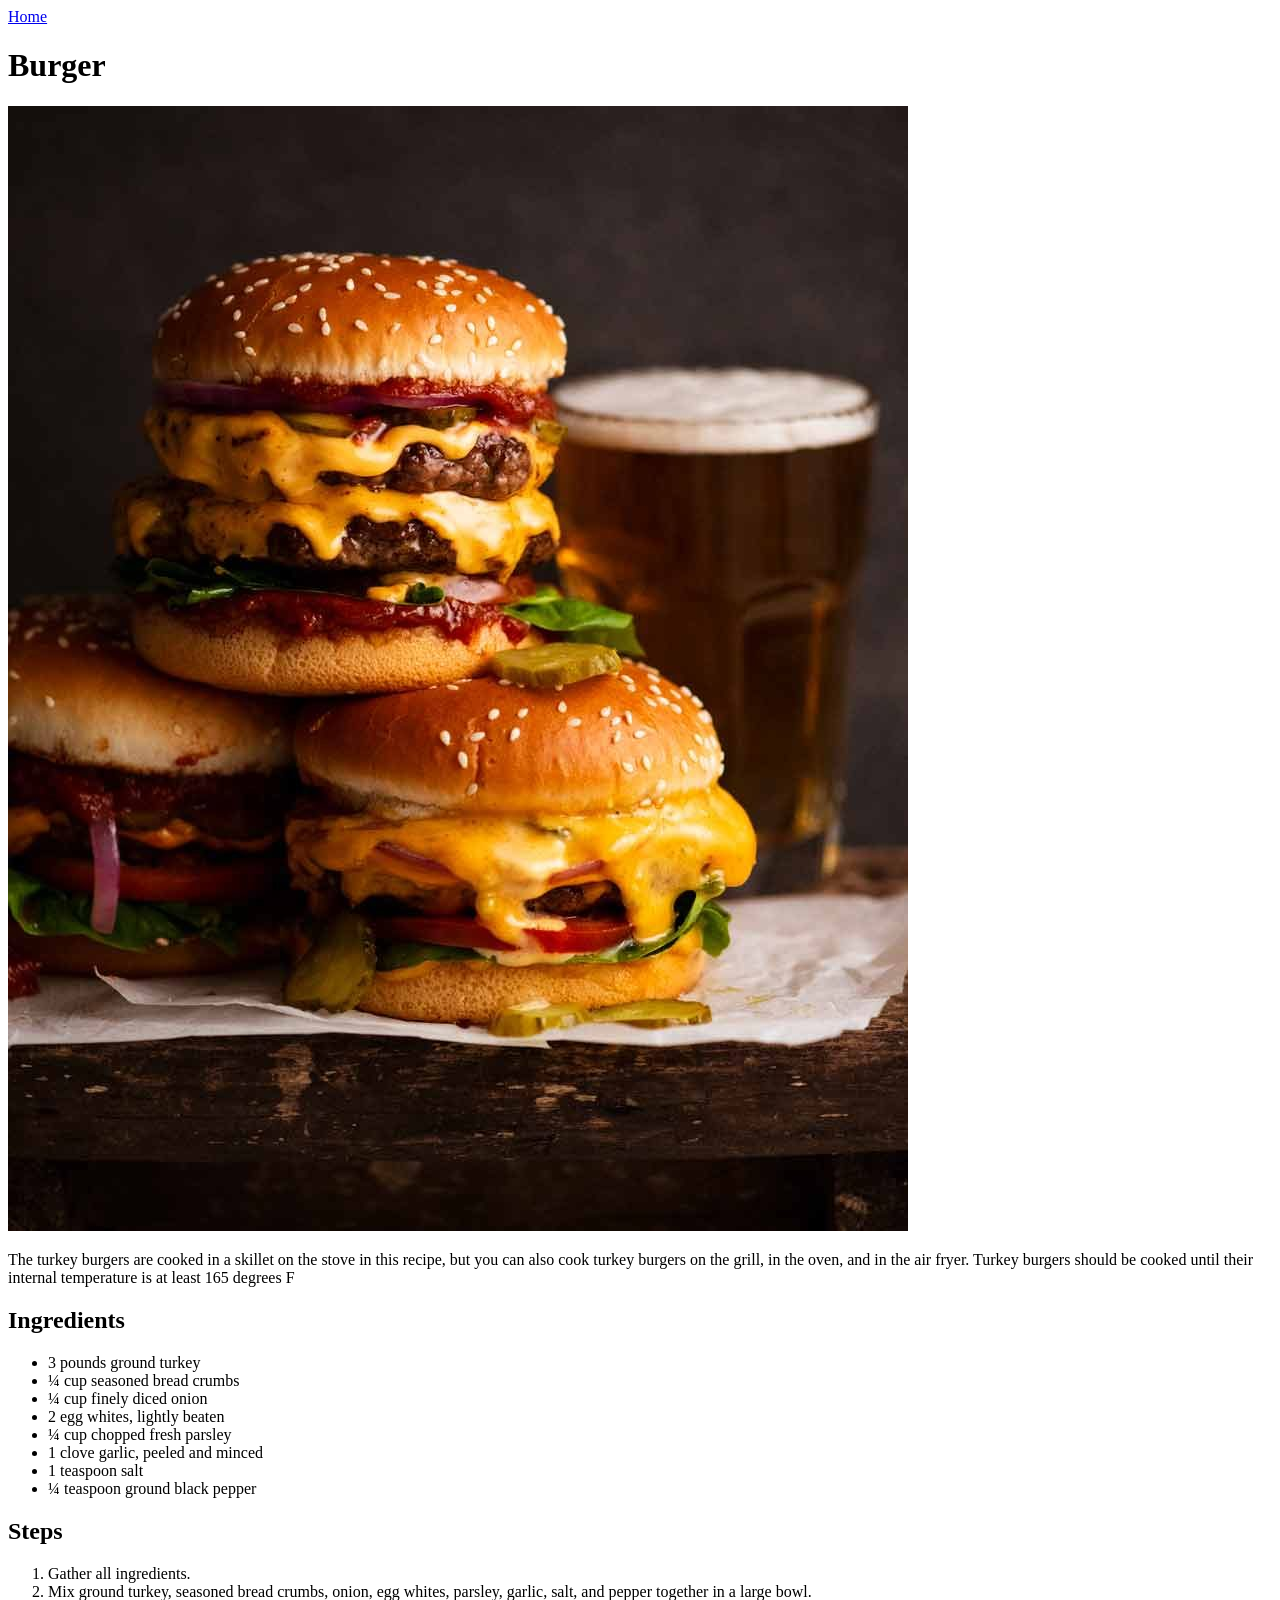
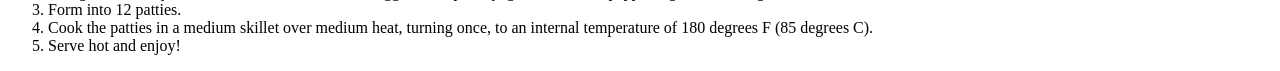
==== recipes/Burger.html @ 6138503b "Initial commit" ====
<!DOCTYPE html>
   <html lang="en">
     <head>
        <meta charset="UTF-8">
        <title>Burger Recipes</title>
     </head>

     <body>
       <a href="../index.html">Home</a>
       <h1>Burger</h1>
       <img src="../images/burger.jpg" alt="A homemade Burger">

       <p>The turkey burgers are cooked in a skillet on the stove in this recipe, but you can also cook turkey burgers on the grill, in the oven, and in the air fryer. Turkey burgers should be cooked until their internal temperature is at least 165 degrees F</p>

       <h2>Ingredients</h2>

         <ul>
           <li>3 pounds ground turkey</li>
           <li>¼ cup seasoned bread crumbs</li>
           <li>¼ cup finely diced onion</li>
           <li>2 egg whites, lightly beaten</li>
           <li>¼ cup chopped fresh parsley</li>
           <li>1 clove garlic, peeled and minced</li>
           <li>1 teaspoon salt</li>
           <li>¼ teaspoon ground black pepper</li>
         </ul>

       <h2>Steps</h2>

         <ol>
           <li>Gather all ingredients.</li>
           <li>Mix ground turkey, seasoned bread crumbs, onion, egg whites, parsley, garlic, salt, and pepper together in a large bowl.</li>
           <li>Form into 12 patties.</li>
           <li>Cook the patties in a medium skillet over medium heat, turning once, to an internal temperature of 180 degrees F (85 degrees C).</li>
           <li>Serve hot and enjoy!</li>

     </body>
   </html>
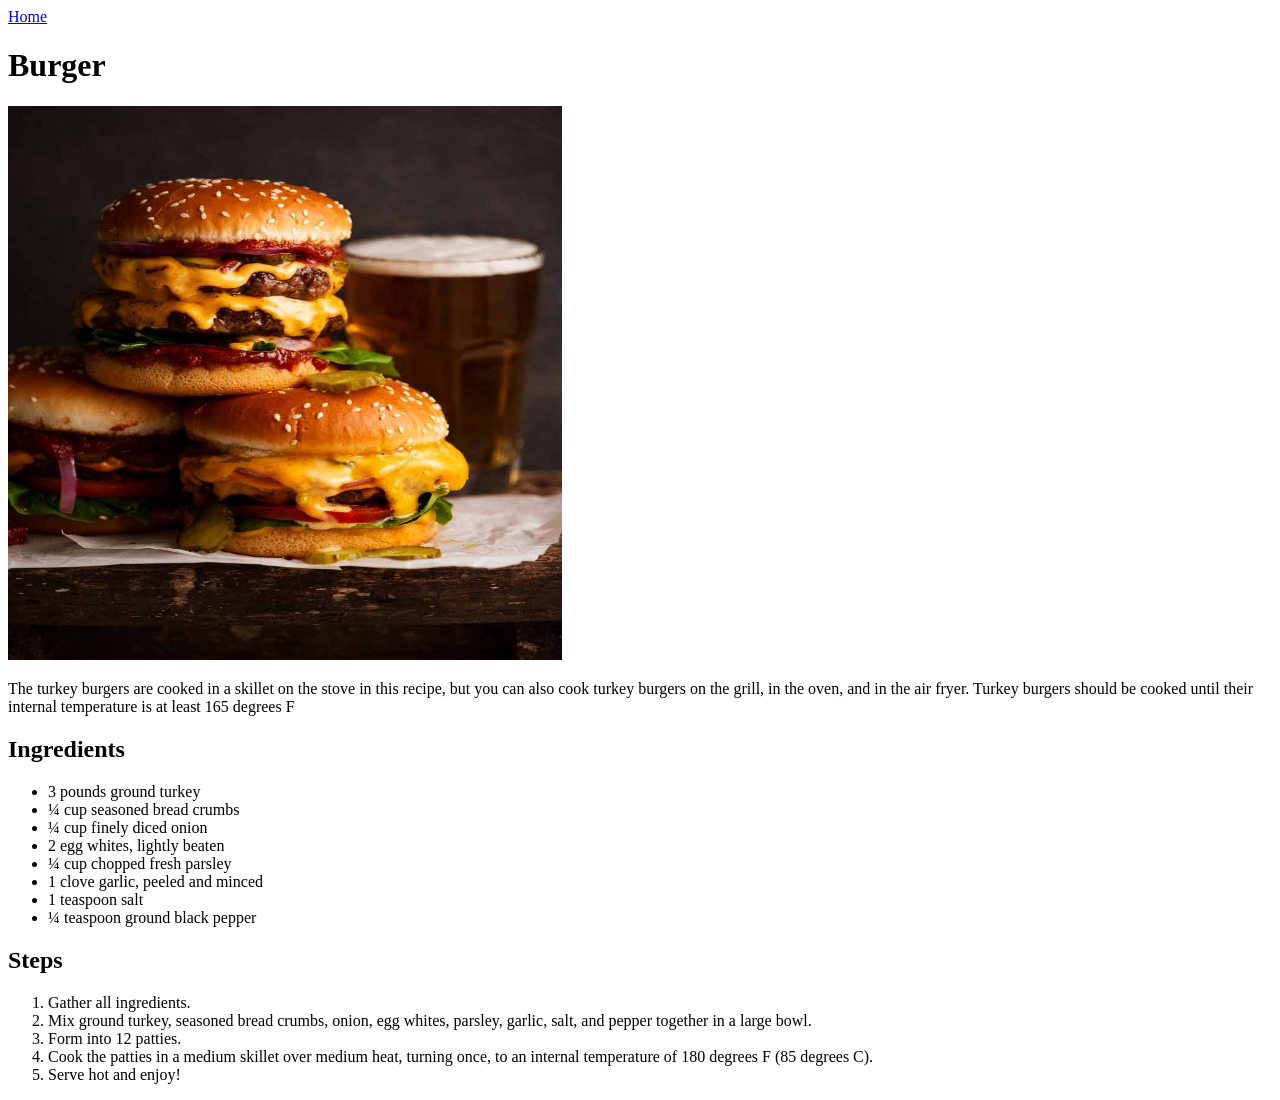
==== commit b9cbd3c0: "Reduction of photo sizes" ====
--- a/recipes/Burger.html
+++ b/recipes/Burger.html
@@ -2,13 +2,15 @@
    <html lang="en">
      <head>
         <meta charset="UTF-8">
+        <meta name="viewport" content="width=device-width, initial-scale=1.0">
         <title>Burger Recipes</title>
      </head>
 
      <body>
        <a href="../index.html">Home</a>
        <h1>Burger</h1>
-       <img src="../images/burger.jpg" alt="A homemade Burger">
+       <img src="../images/burger.jpg" alt="Homemade Burger"
+height="554" width="554">
 
        <p>The turkey burgers are cooked in a skillet on the stove in this recipe, but you can also cook turkey burgers on the grill, in the oven, and in the air fryer. Turkey burgers should be cooked until their internal temperature is at least 165 degrees F</p>
 
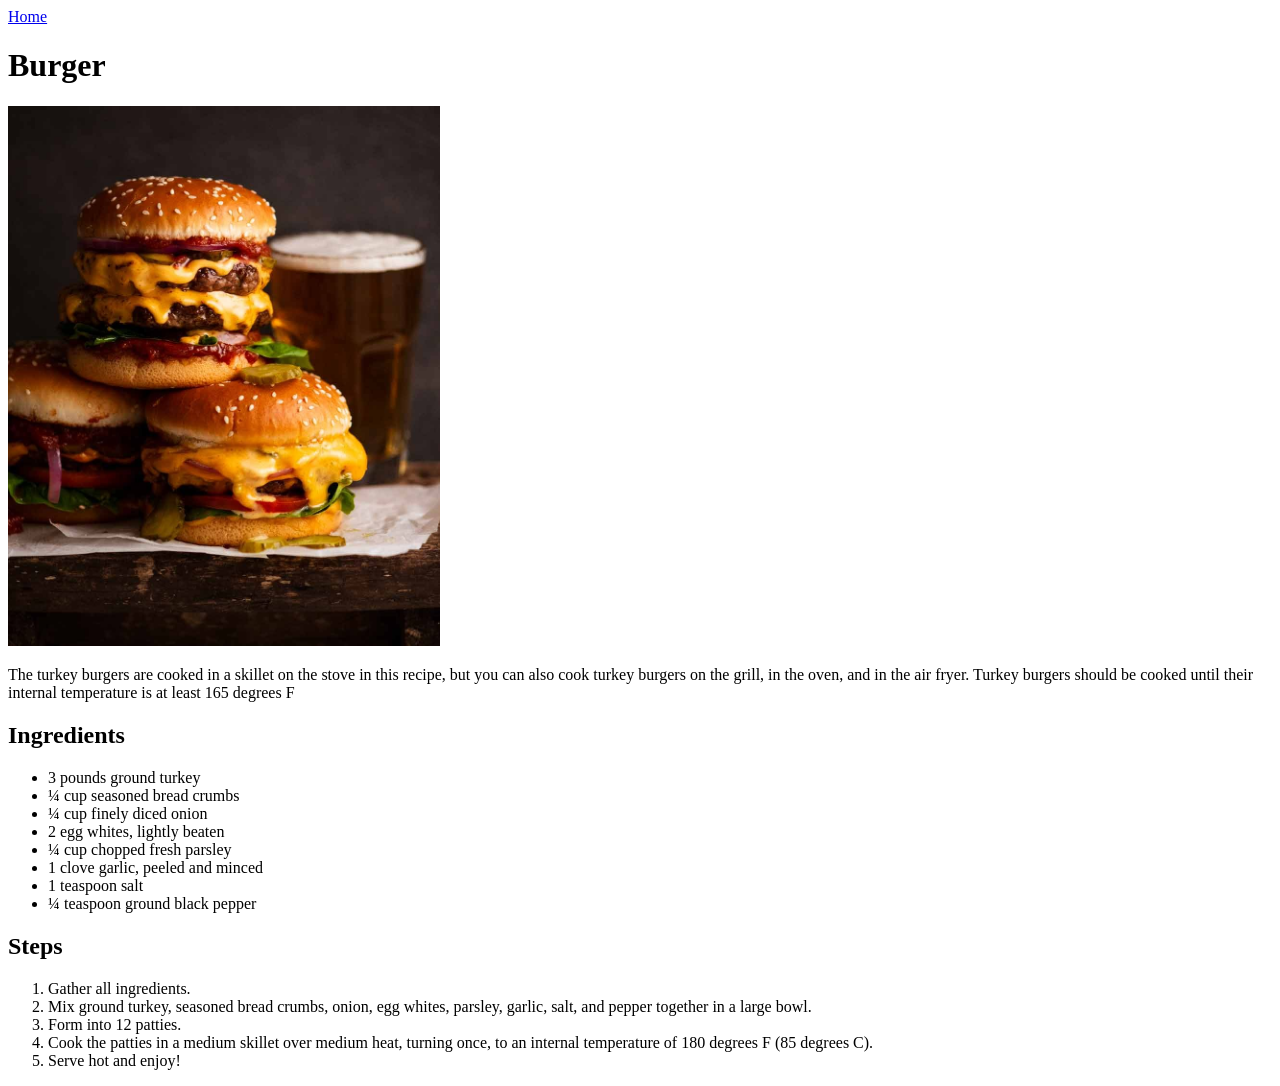
==== commit ec35051d: "I got find out that the browser can resize images with the addition of'auto' to either the height or" ====
--- a/recipes/Burger.html
+++ b/recipes/Burger.html
@@ -10,7 +10,7 @@
        <a href="../index.html">Home</a>
        <h1>Burger</h1>
        <img src="../images/burger.jpg" alt="Homemade Burger"
-height="554" width="554">
+height="540" width="auto">
 
        <p>The turkey burgers are cooked in a skillet on the stove in this recipe, but you can also cook turkey burgers on the grill, in the oven, and in the air fryer. Turkey burgers should be cooked until their internal temperature is at least 165 degrees F</p>
 
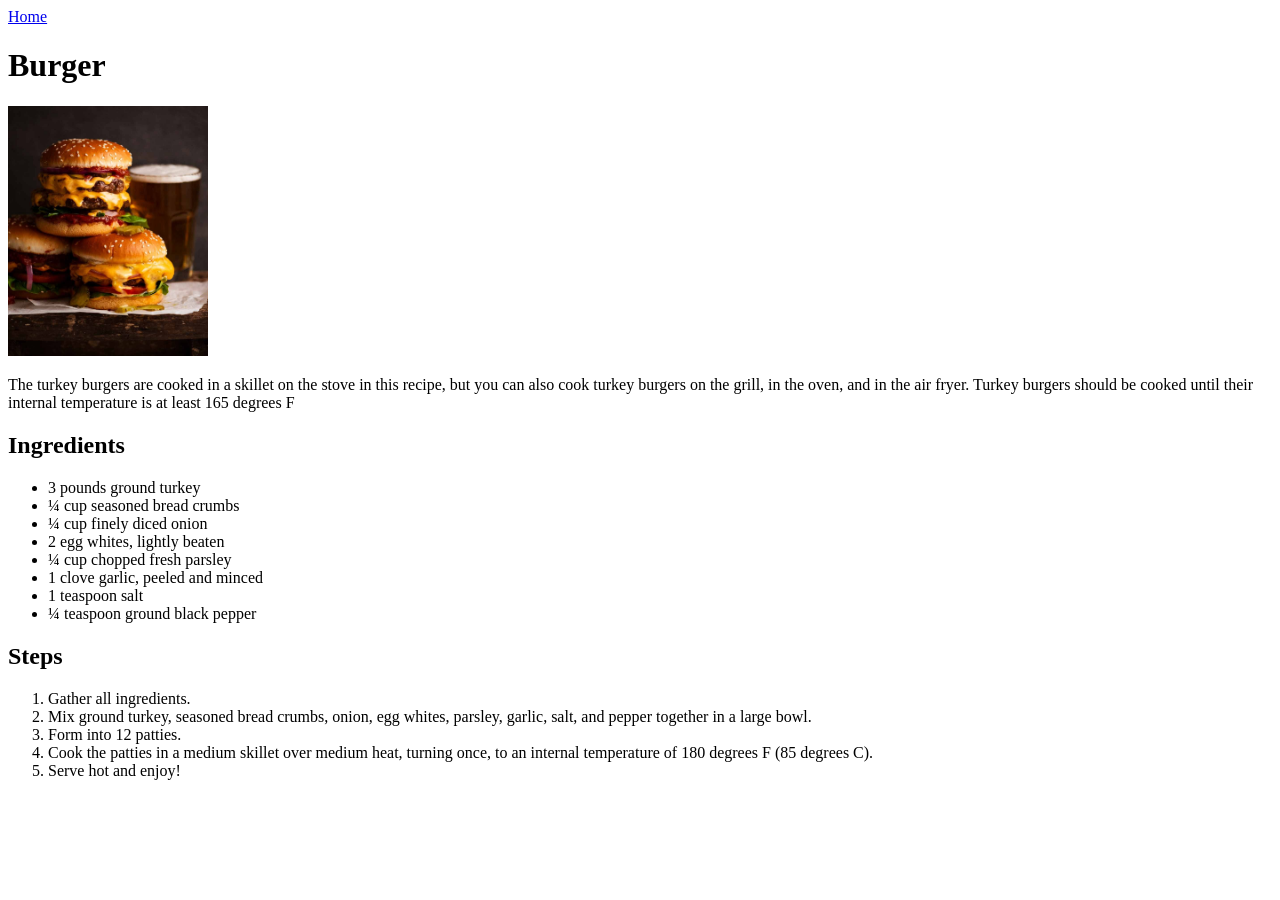
==== commit e6723908: "..." ====
--- a/recipes/Burger.html
+++ b/recipes/Burger.html
@@ -10,7 +10,7 @@
        <a href="../index.html">Home</a>
        <h1>Burger</h1>
        <img src="../images/burger.jpg" alt="Homemade Burger"
-height="540" width="auto">
+height="250" width="auto">
 
        <p>The turkey burgers are cooked in a skillet on the stove in this recipe, but you can also cook turkey burgers on the grill, in the oven, and in the air fryer. Turkey burgers should be cooked until their internal temperature is at least 165 degrees F</p>
 
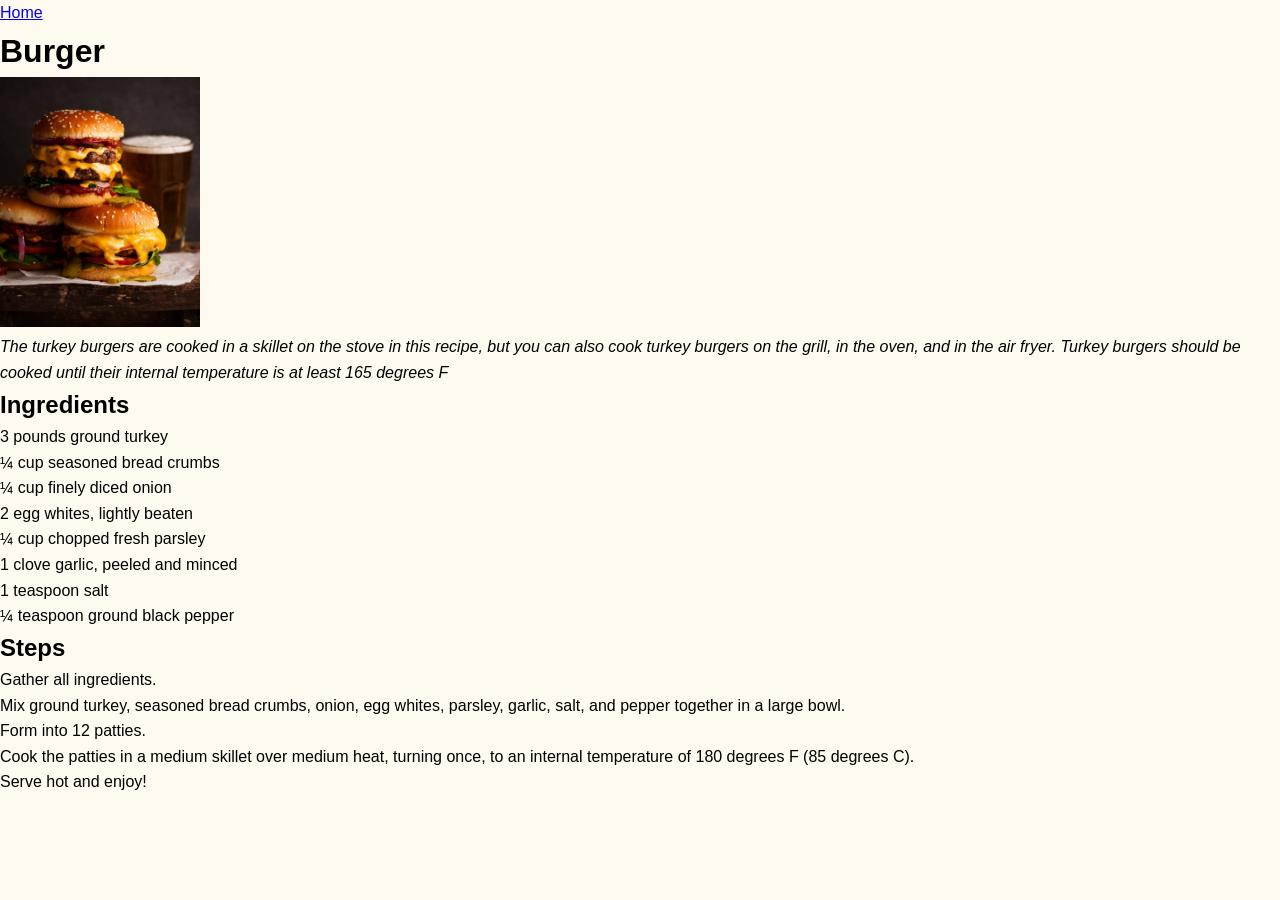
==== commit a0150ee6: "..." ====
--- a/recipes/Burger.html
+++ b/recipes/Burger.html
@@ -4,15 +4,17 @@
         <meta charset="UTF-8">
         <meta name="viewport" content="width=device-width, initial-scale=1.0">
         <title>Burger Recipes</title>
+        <link rel="stylesheet" href="../styles.css">
      </head>
 
      <body>
        <a href="../index.html">Home</a>
+
        <h1>Burger</h1>
        <img src="../images/burger.jpg" alt="Homemade Burger"
 height="250" width="auto">
 
-       <p>The turkey burgers are cooked in a skillet on the stove in this recipe, but you can also cook turkey burgers on the grill, in the oven, and in the air fryer. Turkey burgers should be cooked until their internal temperature is at least 165 degrees F</p>
+       <p><em>The turkey burgers are cooked in a skillet on the stove in this recipe, but you can also cook turkey burgers on the grill, in the oven, and in the air fryer. Turkey burgers should be cooked until their internal temperature is at least 165 degrees F</em></p>
 
        <h2>Ingredients</h2>
 
@@ -31,10 +33,13 @@
 
          <ol>
            <li>Gather all ingredients.</li>
-           <li>Mix ground turkey, seasoned bread crumbs, onion, egg whites, parsley, garlic, salt, and pepper together in a large bowl.</li>
+           <li>Mix ground turkey, seasoned bread crumbs, onion, egg whites, parsley, garlic, salt,
+                and pepper together in a large bowl.</li>
            <li>Form into 12 patties.</li>
-           <li>Cook the patties in a medium skillet over medium heat, turning once, to an internal temperature of 180 degrees F (85 degrees C).</li>
+           <li>Cook the patties in a medium skillet over medium heat, turning once, to an internal temperature of
+               180 degrees F (85 degrees C).</li>
            <li>Serve hot and enjoy!</li>
+         </ol>
 
      </body>
    </html>
--- a/styles.css
+++ b/styles.css
@@ -0,0 +1,19 @@
+* {
+    margin: 0;
+    padding: 0;
+    box-sizing: border-box;
+    background-color: floralwhite;
+}
+
+body {
+    font-family: 'Arial', sans-serif;
+    line-height: 1.6;
+}
+
+.Homepage p {
+    color: #4A3728;
+}
+
+.Homepage h1 {
+    color: chocolate;
+}
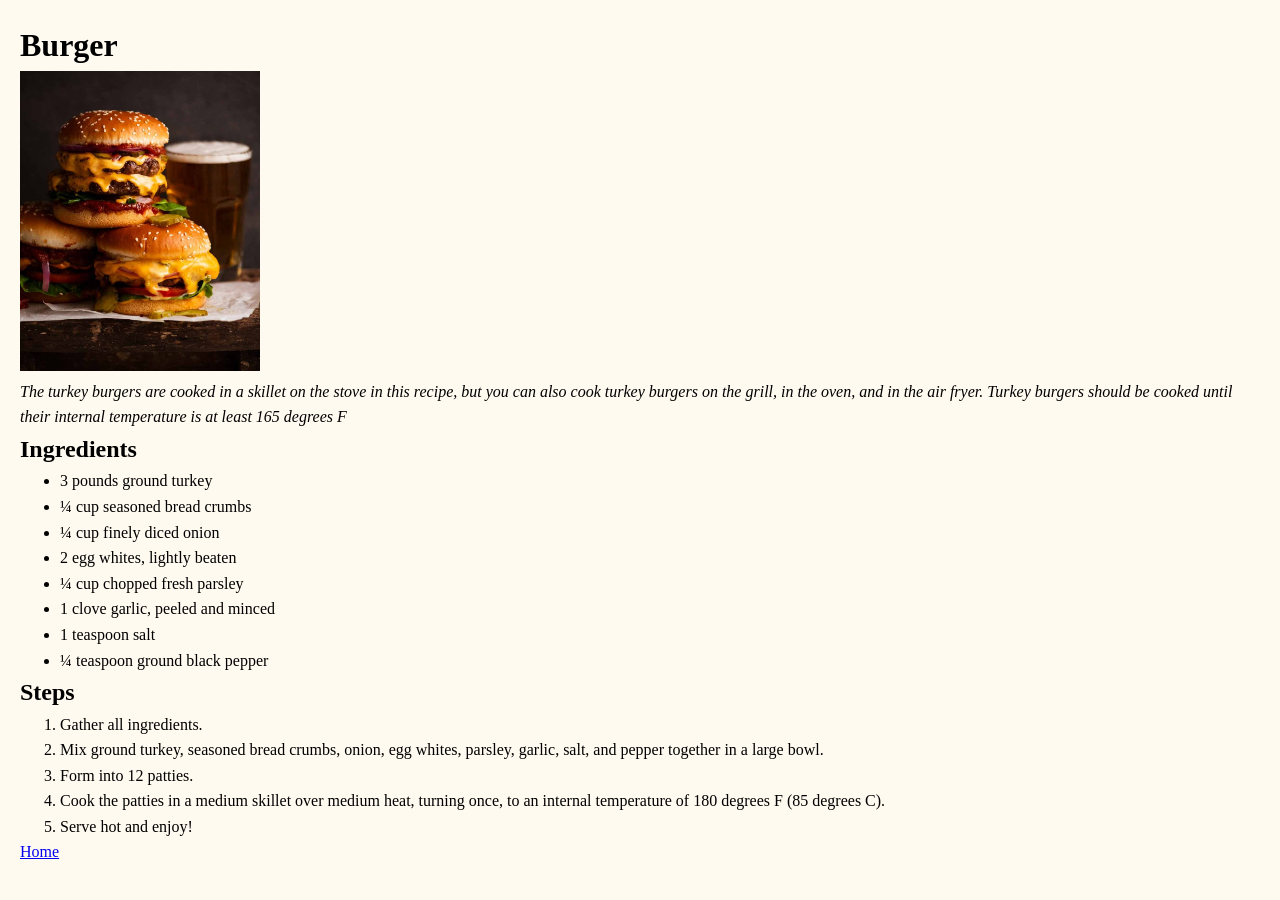
==== commit c1725d87: "..." ====
--- a/recipes/Burger.html
+++ b/recipes/Burger.html
@@ -8,11 +8,10 @@
      </head>
 
      <body>
-       <a href="../index.html">Home</a>
 
        <h1>Burger</h1>
        <img src="../images/burger.jpg" alt="Homemade Burger"
-height="250" width="auto">
+height="300" width="auto">
 
        <p><em>The turkey burgers are cooked in a skillet on the stove in this recipe, but you can also cook turkey burgers on the grill, in the oven, and in the air fryer. Turkey burgers should be cooked until their internal temperature is at least 165 degrees F</em></p>
 
@@ -40,6 +39,7 @@
                180 degrees F (85 degrees C).</li>
            <li>Serve hot and enjoy!</li>
          </ol>
+       <a href="../index.html">Home</a>
 
      </body>
    </html>
--- a/styles.css
+++ b/styles.css
@@ -1,19 +1,24 @@
 * {
     margin: 0;
-    padding: 0;
     box-sizing: border-box;
     background-color: floralwhite;
 }
 
 body {
-    font-family: 'Arial', sans-serif;
     line-height: 1.6;
+    padding: 20px;
 }
 
 .Homepage p {
     color: #4A3728;
+    text-indent: 20px;
 }
 
 .Homepage h1 {
     color: chocolate;
 }
+
+.image img {
+    width: 100%;
+    border-radius: 10px;
+}
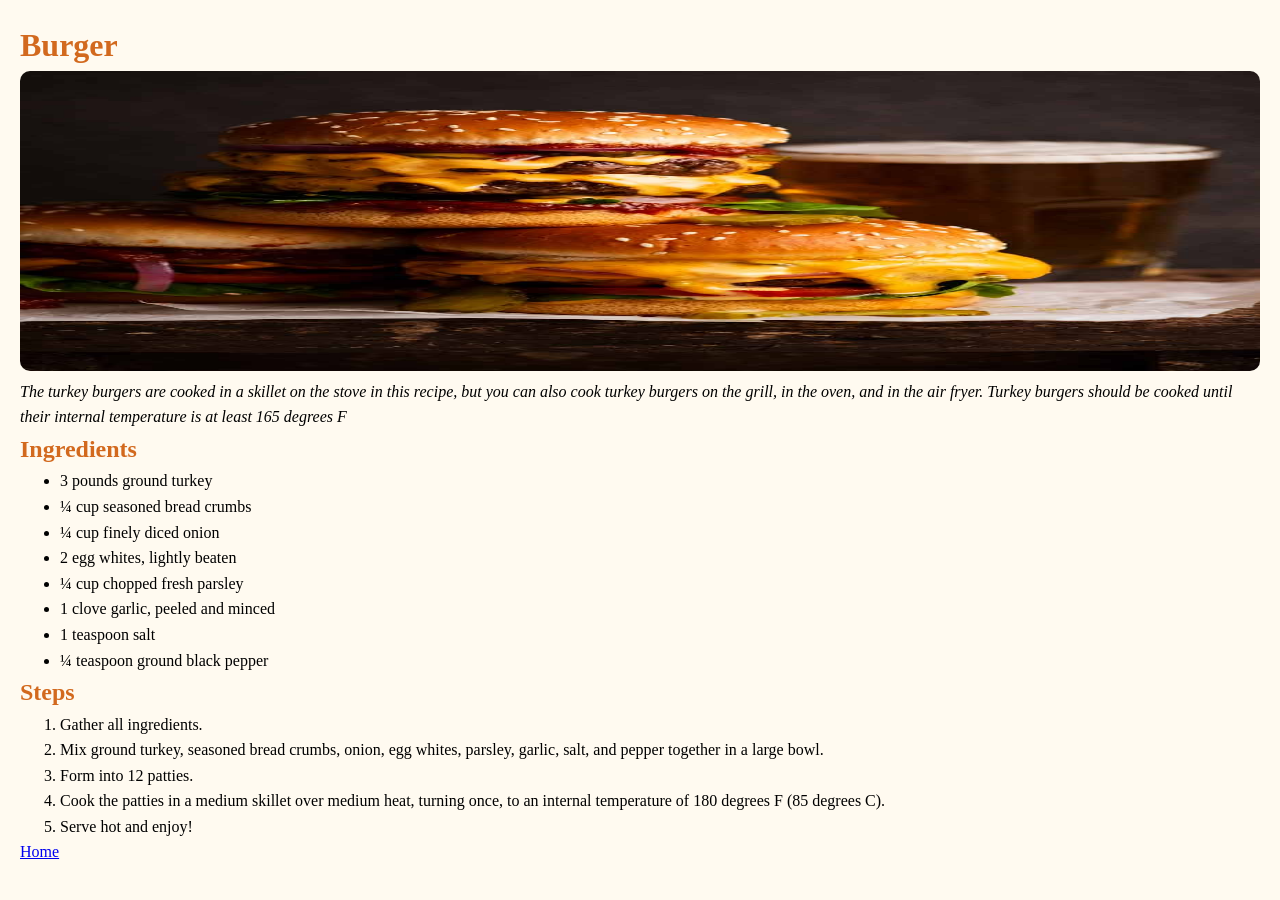
==== commit 9ec0efc4: "..." ====
--- a/recipes/Burger.html
+++ b/recipes/Burger.html
@@ -8,10 +8,10 @@
      </head>
 
      <body>
-
+       
+       <div class="burger">
        <h1>Burger</h1>
-       <img src="../images/burger.jpg" alt="Homemade Burger"
-height="300" width="auto">
+       <img src="../images/burger.jpg" alt="Homemade Burger">
 
        <p><em>The turkey burgers are cooked in a skillet on the stove in this recipe, but you can also cook turkey burgers on the grill, in the oven, and in the air fryer. Turkey burgers should be cooked until their internal temperature is at least 165 degrees F</em></p>
 
@@ -39,6 +39,7 @@
                180 degrees F (85 degrees C).</li>
            <li>Serve hot and enjoy!</li>
          </ol>
+         </div>
        <a href="../index.html">Home</a>
 
      </body>
--- a/styles.css
+++ b/styles.css
@@ -22,3 +22,21 @@
     width: 100%;
     border-radius: 10px;
 }
+
+.lasagna h1,
+.lasagna h2,
+.pizza h1,
+.pizza h2,
+.pizza h3,
+.burger h1,
+.burger h2 {
+    color: chocolate;
+}
+
+.lasagna img,
+.pizza img,
+.burger img {
+    width: 100%;
+    height: 300px;
+    border-radius: 10px;
+}
